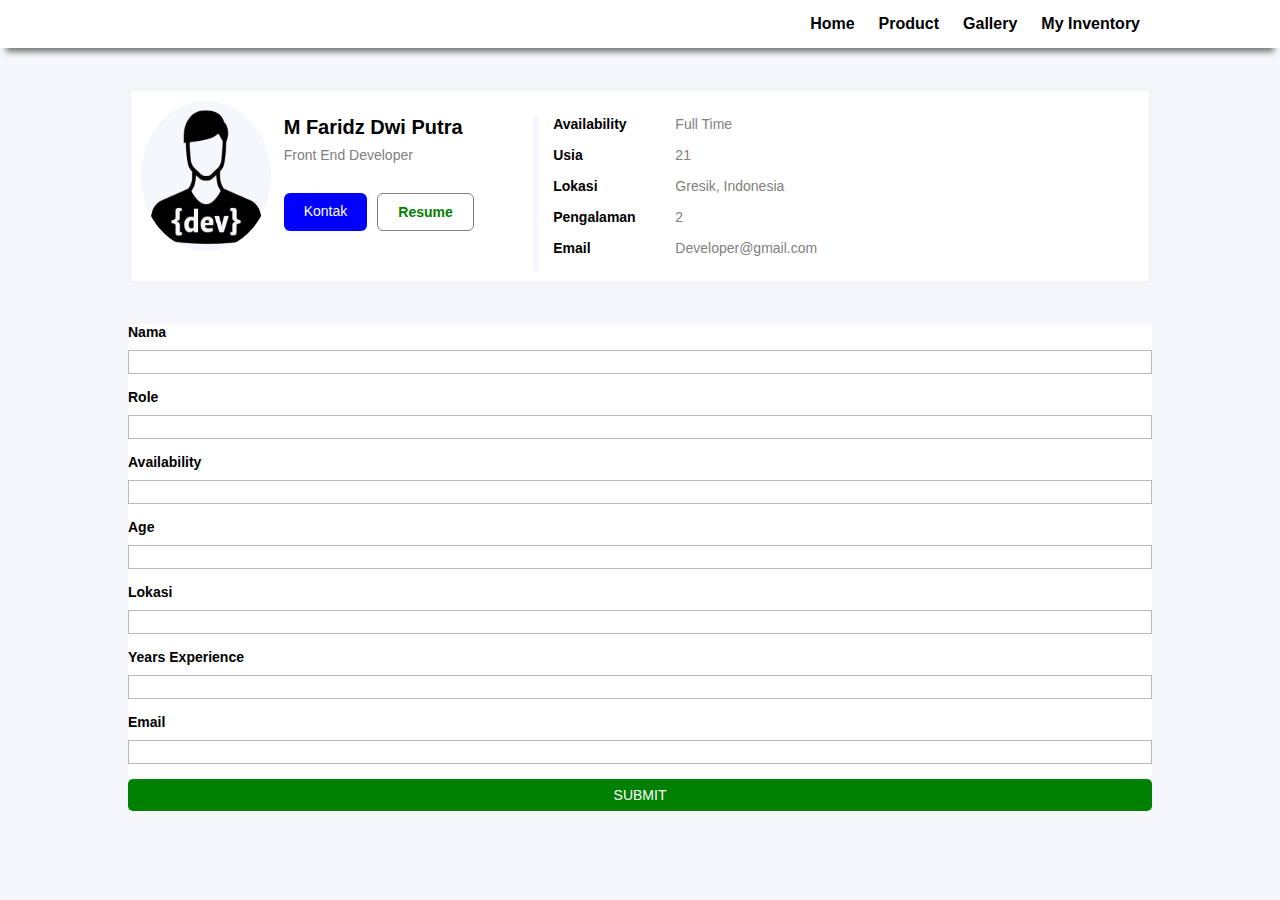
==== portofolio.html @ 18ce74ff "Tugas Assigment 1" ====
<!DOCTYPE html>
<html lang="en">
  <head>
    <meta charset="UTF-8" />
    <meta http-equiv="X-UA-Compatible" content="IE=edge" />
    <meta name="viewport" content="width=device-width, initial-scale=1.0" />
    <title>Portofolio</title>
    <link rel="stylesheet" href="./style/style.css" />
  </head>
  <body>
    <header>
      <nav class="navbar">
        <div class="container">
          <div class="navbar-collapse">
            <ul class="navbar-nav">
              <li class="nav-item">
                <a href="" class="nav-link">Home</a>
              </li>
              <li class="nav-item">
                <a href="" class="nav-link">Product</a>
              </li>
              <li class="nav-item">
                <a href="" class="nav-link">Gallery</a>
              </li>
              <li class="nav-item">
                <a href="" class="nav-link">My Inventory</a>
              </li>
            </ul>
          </div>
        </div>
      </nav>
    </header>
    <main>
      <section class="content">
        <div class="container">
          <div class="port-header">
            <div class="grid-port">
              <div class="grid-item">
                <div class="profil-port">
                  <img src="./images/dev.png" alt="" />
                </div>
              </div>
              <div class="grid-item data-port">
                <div class="nama-port">M Faridz Dwi Putra</div>
                <div class="position-port">Front End Developer</div>
                <div class="port-button">
                  <a href="" class="btn btn-kontak">Kontak</a>
                  <a href="" class="btn btn-resume">Resume</a>
                </div>
              </div>
              <div class="grid-item port-view-content">
                <div class="content-port">
                  <!-- judul untuk keterangan portofolio -->
                  <div class="judul-port">Availability</div>
                  <div class="judul-port">Usia</div>
                  <div class="judul-port">Lokasi</div>
                  <div class="judul-port">Pengalaman</div>
                  <div class="judul-port">Email</div>
                  <!-- akhir judul keterangan portofolio-->
                </div>
              </div>
              <div class="grid-item">
                <!-- keterangan dari judul portofolio -->
                <div class="content-port">
                  <!-- Keterengan dari judul available-->
                  <div class="ket-port">Full Time</div>
                  <!-- Keterengan dari usia-->
                  <div class="ket-port">21</div>
                  <!-- Keterengan dari judul lokasi-->
                  <div class="ket-port">Gresik, Indonesia</div>
                  <!-- Keterengan dari judul pengalaman-->
                  <div class="ket-port">2</div>
                  <!-- Keterengan dari judul email-->
                  <div class="ket-port">Developer@gmail.com</div>
                  <!-- akhir keterangan judul portofolio -->
                </div>
              </div>
            </div>
          </div>
        </div>
      </section>

      <section class="form-port">
        <div class="container">
          <form action="">
            <div class="form-group">
              <label for="">Nama</label>
              <input type="text" name="" id="" />
            </div>
            <div class="form-group">
              <label for="">Role</label>
              <input type="text" name="" id="" />
            </div>
            <div class="form-group">
              <label for="">Availability</label>
              <input type="text" name="" id="" />
            </div>
            <div class="form-group">
              <label for="">Age</label>
              <input type="text" name="" id="" />
            </div>
            <div class="form-group">
              <label for="">Lokasi</label>
              <input type="text" name="" id="" />
            </div>
            <div class="form-group">
              <label for="">Years Experience</label>
              <input type="text" name="" id="" />
            </div>
            <div class="form-group">
              <label for="">Email</label>
              <input type="text" name="" id="" />
            </div>
            <button type="submit" class="btn-submit">SUBMIT</button>
          </form>
        </div>
      </section>
    </main>
  </body>
</html>
---- style/style.css ----
* {
  margin: 0;
  padding: 0;
  box-sizing: border-box;
  font-family: Arial, Helvetica, sans-serif;
}
a {
  text-decoration: none;
}
li {
  list-style: none;
}
body {
  background-color: #f6f7fc;
}
.container {
  width: 80%;
  margin: auto;
}
.navbar {
  padding: 15px 0;
  background-color: white;
  -webkit-box-shadow: 0 4px 6px -6px #222;
  -moz-box-shadow: 0 4px 6px -6px #222;
  box-shadow: 0 10px 6px -6px rgb(122, 121, 121);
  z-index: 2;
}
.navbar .navbar-collapse .navbar-nav {
  display: flex;
  justify-content: end;
}
.navbar .navbar-collapse .navbar-nav .nav-item a.nav-link {
  padding: 10px 12px;
  font-size: 16px;
  color: black;
  font-weight: 600;
}

.content {
  margin-top: 20px;
  padding-bottom: 20px;
}
.port-header {
  margin-top: 40px;
  padding: 10px 0;
  border: 3px solid #f4f3fa;
  background-color: white;
}
.port-header .grid-port {
  display: grid;
  grid-template-columns: 15% 25% 12% auto;
}
.port-header .grid-port .profil-port {
  width: 130px;
  background-color: #f6f7fc;
  height: 150px;
  margin-left: 10px;
  border-radius: 50%;
}
.port-header .grid-port .profil-port img {
  width: 100%;
  height: 100%;
  border-radius: 50%;
}
.port-header .grid-port .data-port {
  margin-top: 15px;
  border-right: 5px solid #f6f7fc;
}
.port-header .grid-port .data-port .nama-port {
  color: black;
  font-size: 20px;
  font-weight: 800;
  font-style: bold;
}
.port-header .grid-port .data-port .position-port {
  color: gray;
  font-size: 14px;
  font-weight: 500;
  margin-top: 8px;
}
.port-header .grid-port .data-port .port-button {
  display: flex;
  margin-top: 30px;
}
.port-header .grid-port .data-port .port-button .btn {
  padding: 10px 20px;
  border-radius: 6px;
  text-align: center;
}

.port-header .grid-port .data-port .port-button .btn:hover {
  opacity: 0.5;
}

.port-header .grid-port .data-port .port-button .btn-kontak {
  background-color: blue;
  color: white;
  font-size: 14px;
  font-weight: 500;
  border: none;
}
.port-header .grid-port .data-port .port-button .btn-resume {
  background-color: white;
  color: green;
  margin-left: 10px;
  font-size: 14px;
  font-weight: 600;
  border: 1px solid gray;
}

.port-header .grid-port .content-port {
  margin-top: 15px;
  margin-bottom: 10px;
  margin-left: 15px;
}
.port-header .grid-port .content-port .judul-port {
  color: black;
  margin-bottom: 15px;
  font-size: 14px;
  font-weight: 700;
  padding-right: 3rem;
}
.port-header .grid-port .content-port .ket-port {
  color: gray;
  margin-bottom: 15px;
  font-size: 14px;
  font-weight: 500;
  padding-right: 3rem;
}

/* fomr portofolio */
.form-port {
  margin-top: 20px;
}
.form-group {
  background-color: white;
  padding-bottom: 15px;
}
.form-group label,
.form-group input {
  display: block;
}
.form-group label {
  color: black;
  font-size: 14px;
  font-weight: 600;
  margin-bottom: 10px;
}
.form-group input[type="text"] {
  width: 100%;
  height: 1.5rem;
  border: 1px solid #b9b9bb;
}
.form-port .btn-submit {
  display: block;
  width: 100%;
  text-align: center;
  padding: 8px 0;
  margin-bottom: 10px;
  border: none;
  border-radius: 5px;
  background-color: green;
  color: white;
  cursor: pointer;
  font-size: 14px;
  font-weight: 500;
}
.form-port .btn-submit:hover {
  opacity: 0.5;
}

@media screen and (max-width: 576px) {
  .container {
    width: 95%;
    margin: auto;
  }
  .port-header .grid-port {
    display: grid;
    grid-template-columns: 35% auto;
  }
  .port-header .grid-port .profil-port {
    width: 100px;
    background-color: #f6f7fc;
    height: 130px;
  }
  .port-header .grid-port .data-port .nama-port {
    font-size: 14px;
  }
  .port-header .grid-port .data-port .position-port {
    font-size: 12px;
  }
  .port-header .grid-port .data-port .port-button,
  .btn-kontak,
  .btn-resume {
    display: block;
  }
  .port-header .grid-port .data-port .port-button .btn {
    padding: 5px 0;
    margin-bottom: 10px;
  }
  .port-header .grid-port .data-port .port-button .btn.btn-resume {
    margin: 0;
  }
  .navbar .navbar-collapse .navbar-nav {
    display: flex;
    justify-content: start;
  }
  .navbar .navbar-collapse .navbar-nav .nav-item a.nav-link {
    padding-left: 10px;
    font-size: 12px;
    font-weight: 600;
  }
  .port-header .grid-port .data-port {
    border: none;
  }
}
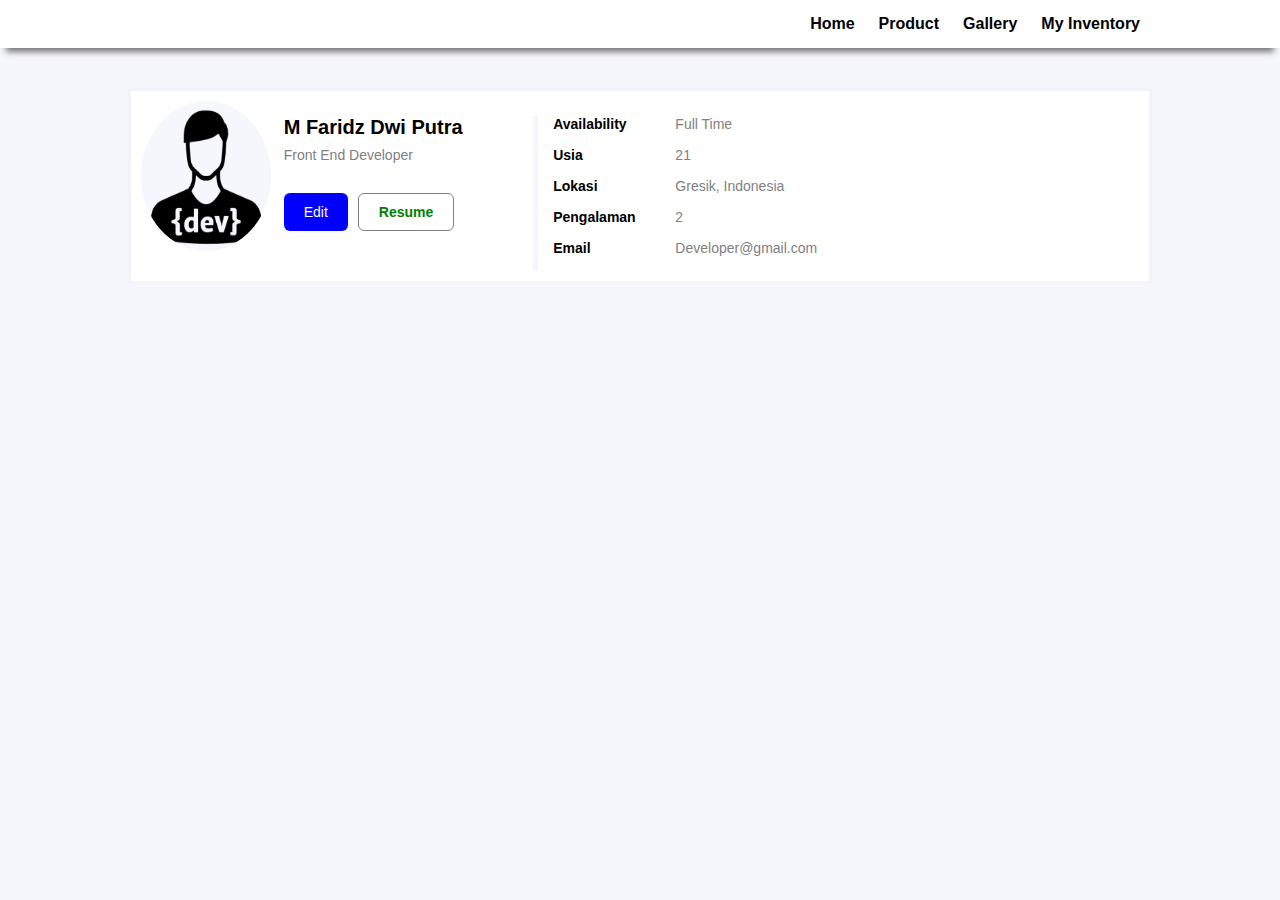
==== commit 52759ffe: "Tugas Assigment 2" ====
--- a/portofolio.html
+++ b/portofolio.html
@@ -28,6 +28,12 @@
             </ul>
           </div>
         </div>
+        <div class="menu-toggle">
+          <input type="checkbox" />
+          <span></span>
+          <span></span>
+          <span></span>
+        </div>
       </nav>
     </header>
     <main>
@@ -44,7 +50,7 @@
                 <div class="nama-port">M Faridz Dwi Putra</div>
                 <div class="position-port">Front End Developer</div>
                 <div class="port-button">
-                  <a href="" class="btn btn-kontak">Kontak</a>
+                  <button class="btn btn-kontak">Edit</button>
                   <a href="" class="btn btn-resume">Resume</a>
                 </div>
               </div>
@@ -82,39 +88,47 @@
 
       <section class="form-port">
         <div class="container">
-          <form action="">
+          <form action="" class="form-portofolio">
             <div class="form-group">
               <label for="">Nama</label>
-              <input type="text" name="" id="" />
+              <input type="text" name="nama" id="nama" />
             </div>
             <div class="form-group">
               <label for="">Role</label>
-              <input type="text" name="" id="" />
+              <input type="text" name="role" id="role" />
             </div>
             <div class="form-group">
               <label for="">Availability</label>
-              <input type="text" name="" id="" />
+              <input type="text" name="availability" id="availability" />
             </div>
             <div class="form-group">
               <label for="">Age</label>
-              <input type="text" name="" id="" />
+              <input type="number" name="age" id="age" />
             </div>
             <div class="form-group">
               <label for="">Lokasi</label>
-              <input type="text" name="" id="" />
+              <input type="text" name="location" id="location" />
             </div>
             <div class="form-group">
               <label for="">Years Experience</label>
-              <input type="text" name="" id="" />
+              <input type="number" name="experience" id="experience" />
             </div>
             <div class="form-group">
               <label for="">Email</label>
-              <input type="text" name="" id="" />
+              <input type="email" name="emailDev" id="email" />
             </div>
-            <button type="submit" class="btn-submit">SUBMIT</button>
+            <div class="btn-form">
+              <button type="submit" class="btn btn-cancel">CANCEL</button>
+              <button type="submit" class="btn btn-reset">RESET</button>
+              <button type="submit" class="btn btn-submit" id="submit">
+                SUBMIT
+              </button>
+            </div>
           </form>
         </div>
       </section>
     </main>
+
+    <script src="./style/script.js"></script>
   </body>
 </html>
--- a/style/style.css
+++ b/style/style.css
@@ -1,3 +1,14 @@
+/* Chrome, Safari, Edge, Opera */
+input::-webkit-outer-spin-button,
+input::-webkit-inner-spin-button {
+  -webkit-appearance: none;
+  margin: 0;
+}
+
+/* Firefox */
+input[type="number"] {
+  -moz-appearance: textfield;
+}
 * {
   margin: 0;
   padding: 0;
@@ -12,6 +23,9 @@
 }
 body {
   background-color: #f6f7fc;
+  margin: 0;
+  padding: 0;
+  /* overflow-x: hidden; */
 }
 .container {
   width: 80%;
@@ -23,6 +37,10 @@
   -webkit-box-shadow: 0 4px 6px -6px #222;
   -moz-box-shadow: 0 4px 6px -6px #222;
   box-shadow: 0 10px 6px -6px rgb(122, 121, 121);
+  top: 0;
+  display: flex;
+  justify-content: space-around;
+  position: sticky;
   z-index: 2;
 }
 .navbar .navbar-collapse .navbar-nav {
@@ -34,6 +52,49 @@
   font-size: 16px;
   color: black;
   font-weight: 600;
+}
+.menu-toggle {
+  display: none;
+  flex-direction: column;
+  height: 15px;
+  right: 25px;
+  justify-content: space-between;
+  position: relative;
+}
+.menu-toggle span {
+  display: block;
+  width: 23px;
+  height: 3px;
+  right: 10px;
+  background-color: black;
+  border-radius: 5px;
+}
+.menu-toggle input {
+  position: absolute;
+  width: 40px;
+  height: 28px;
+  opacity: 0.8;
+  left: -13px;
+  top: -9px;
+  opacity: 0;
+}
+
+/* hambuerger menu */
+.menu-toggle span:nth-child(2) {
+  transform-origin: 0 0;
+}
+.menu-toggle span:nth-child(4) {
+  transform-origin: 0 100%;
+}
+
+.menu-toggle input:checked ~ span:nth-child(2) {
+  transform: rotate(45deg) translate(-1px, -1px);
+}
+.menu-toggle input:checked ~ span:nth-child(4) {
+  transform: rotate(-45deg) translate(-1px, 0);
+}
+.menu-toggle input:checked ~ span:nth-child(3) {
+  transform: scale(0);
 }
 
 .content {
@@ -98,6 +159,7 @@
   font-size: 14px;
   font-weight: 500;
   border: none;
+  cursor: pointer;
 }
 .port-header .grid-port .data-port .port-button .btn-resume {
   background-color: white;
@@ -131,10 +193,12 @@
 /* fomr portofolio */
 .form-port {
   margin-top: 20px;
+  display: none;
 }
 .form-group {
   background-color: white;
   padding-bottom: 15px;
+  padding-top: 10px;
 }
 .form-group label,
 .form-group input {
@@ -145,31 +209,82 @@
   font-size: 14px;
   font-weight: 600;
   margin-bottom: 10px;
-}
-.form-group input[type="text"] {
-  width: 100%;
+  padding-left: 10px;
+}
+.form-group input[type="text"],
+input[type="number"],
+input[type="email"] {
+  width: 98%;
   height: 1.5rem;
   border: 1px solid #b9b9bb;
-}
-.form-port .btn-submit {
-  display: block;
-  width: 100%;
+  margin-left: 10px;
+  padding: 15px 0 15px 10px;
+}
+.btn-form {
+  margin-top: 15px;
+  display: flex;
+  justify-content: end;
+}
+.form-port .btn-form .btn {
   text-align: center;
   padding: 8px 0;
   margin-bottom: 10px;
   border: none;
   border-radius: 5px;
+  cursor: pointer;
+  font-size: 14px;
+  font-weight: 500;
+}
+.form-port .btn-form .btn.btn-submit {
+  width: 15%;
   background-color: green;
   color: white;
-  cursor: pointer;
-  font-size: 14px;
-  font-weight: 500;
-}
-.form-port .btn-submit:hover {
+}
+.form-port .btn-form .btn.btn-reset {
+  width: 15%;
+  font-weight: 600;
+  margin-right: 10px;
+  background-color: rgb(233, 220, 223);
+  color: black;
+}
+.form-port .btn-form .btn.btn-cancel {
+  width: 15%;
+  margin-right: 10px;
+  background-color: blue;
+  color: white;
+  font-weight: 600;
+}
+.form-port .btn-form .btn-submit:hover {
   opacity: 0.5;
 }
 
 @media screen and (max-width: 576px) {
+  nav ul {
+    position: absolute;
+    right: 0;
+    top: 2rem;
+    flex-direction: column;
+    align-items: flex-start;
+    justify-content: space-evenly;
+    height: 150px;
+    transform: translateX(100%);
+    transition: all 1s;
+    background-color: white;
+  }
+  .nav-item {
+    padding-bottom: 15px;
+  }
+  .navbar .navbar-collapse .navbar-nav .nav-item a.nav-link {
+    font-size: 20px;
+  }
+  .menu-toggle {
+    display: flex;
+    z-index: 1;
+  }
+  nav ul.slide {
+    transform: translateX(0);
+    z-index: 1;
+  }
   .container {
     width: 95%;
     margin: auto;
@@ -192,6 +307,7 @@
   .port-header .grid-port .data-port .port-button,
   .btn-kontak,
   .btn-resume {
+    width: 100%;
     display: block;
   }
   .port-header .grid-port .data-port .port-button .btn {
@@ -213,4 +329,27 @@
   .port-header .grid-port .data-port {
     border: none;
   }
-}
+  .form-group input[type="text"],
+  input[type="number"],
+  input[type="email"] {
+    width: 90%;
+  }
+  .btn-form {
+    margin-top: 20px;
+    display: block;
+    /* background-color: red; */
+    margin-left: 10px;
+    width: 100%;
+  }
+  /* .form-port .btn-form .btn {
+    display: block;
+    width: 100%;
+  } */
+  .form-port .btn-form .btn.btn-reset,
+  .form-port .btn-form .btn.btn-submit,
+  .form-port .btn-form .btn.btn-cancel {
+    display: block;
+    margin-bottom: 15px;
+    width: 90%;
+  }
+}
